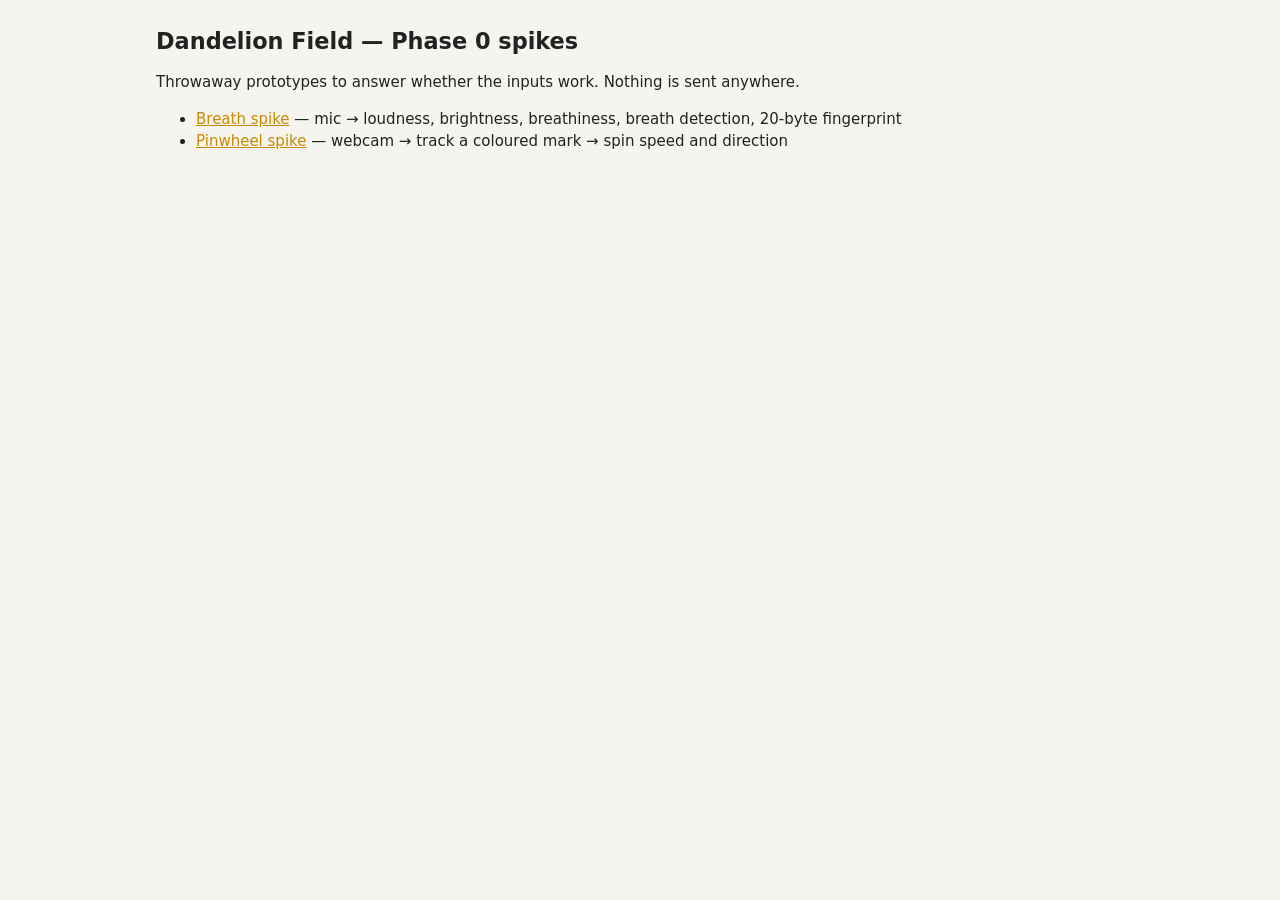
==== spikes/index.html @ 3ce6c534 "Architecture and build plans, Phase 0 breath and pinwheel spikes, Pages deploy Co-Authored-By: Claud" ====
<!doctype html>
<html lang="en">
<head>
<meta charset="utf-8">
<meta name="viewport" content="width=device-width, initial-scale=1">
<title>Dandelion Field spikes</title>
<link rel="stylesheet" href="spike.css">
</head>
<body>
<main>
  <h1>Dandelion Field — Phase 0 spikes</h1>
  <p>Throwaway prototypes to answer whether the inputs work. Nothing is sent anywhere.</p>
  <ul>
    <li><a href="breath.html">Breath spike</a> — mic → loudness, brightness, breathiness, breath detection, 20-byte fingerprint</li>
    <li><a href="pinwheel.html">Pinwheel spike</a> — webcam → track a coloured mark → spin speed and direction</li>
  </ul>
</main>
</body>
</html>
---- spikes/spike.css ----
:root { color-scheme: light dark; --bg: #f6f4ee; --fg: #222; --muted: #777; --accent: #c98a00; --panel: #fff; --line: #ddd; }
@media (prefers-color-scheme: dark) { :root { --bg: #16171a; --fg: #e8e6e1; --muted: #999; --accent: #f2b632; --panel: #202226; --line: #333; } }
* { box-sizing: border-box; }
body { margin: 0; background: var(--bg); color: var(--fg); font: 15px/1.45 system-ui, sans-serif; }
main { max-width: 1000px; margin: 0 auto; padding: 16px; }
h1 { font-size: 1.4rem; margin: 0.4em 0; }
h2 { font-size: 1rem; margin: 1.2em 0 0.4em; color: var(--muted); text-transform: uppercase; letter-spacing: 0.05em; }
a { color: var(--accent); }
button { font: inherit; padding: 8px 14px; border-radius: 6px; border: 1px solid var(--line); background: var(--panel); color: var(--fg); cursor: pointer; }
button.primary { background: var(--accent); color: #000; border-color: var(--accent); }
canvas, video { display: block; max-width: 100%; background: var(--panel); border: 1px solid var(--line); border-radius: 6px; }
.row { display: flex; flex-wrap: wrap; gap: 12px; align-items: center; margin: 8px 0; }
.stats { display: grid; grid-template-columns: repeat(auto-fill, minmax(150px, 1fr)); gap: 8px; }
.stat { background: var(--panel); border: 1px solid var(--line); border-radius: 6px; padding: 8px; }
.stat b { display: block; font-size: 1.3rem; font-variant-numeric: tabular-nums; }
.stat span { color: var(--muted); font-size: 0.8rem; }
label { display: flex; gap: 6px; align-items: center; font-size: 0.9rem; }
input[type=range] { width: 140px; }
table { border-collapse: collapse; width: 100%; font-size: 0.85rem; font-variant-numeric: tabular-nums; }
td, th { border-bottom: 1px solid var(--line); padding: 4px 6px; text-align: left; }
code { font-size: 0.8rem; word-break: break-all; }
.muted { color: var(--muted); }
.ok { color: #3a9d4a; } .bad { color: #d0463b; }
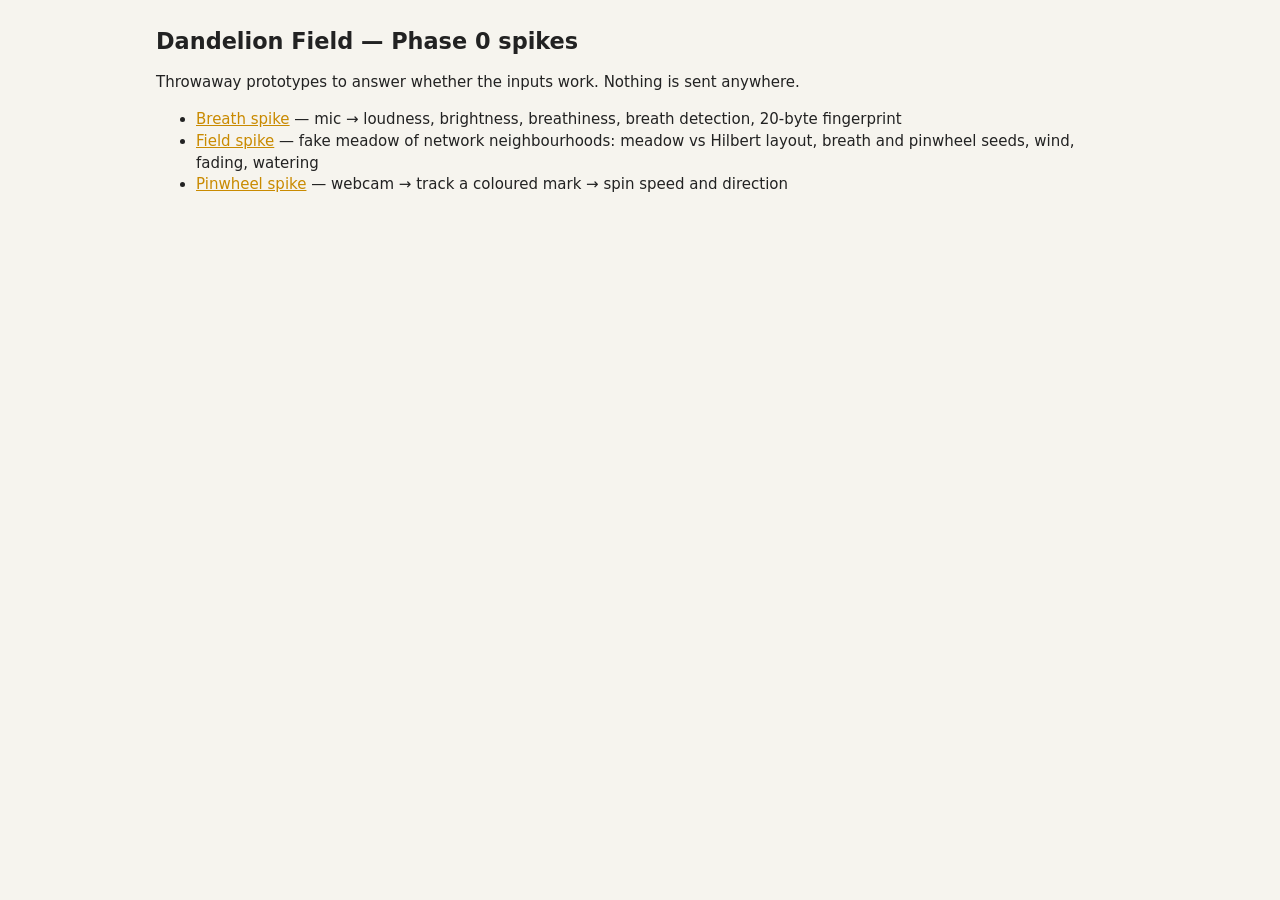
==== commit 9ff6eb82: "Add field spike: meadow vs Hilbert layout with seed visuals, wind, fading and watering Co-Authored-B" ====
--- a/spikes/index.html
+++ b/spikes/index.html
@@ -12,6 +12,7 @@
   <p>Throwaway prototypes to answer whether the inputs work. Nothing is sent anywhere.</p>
   <ul>
     <li><a href="breath.html">Breath spike</a> — mic → loudness, brightness, breathiness, breath detection, 20-byte fingerprint</li>
+    <li><a href="field.html">Field spike</a> — fake meadow of network neighbourhoods: meadow vs Hilbert layout, breath and pinwheel seeds, wind, fading, watering</li>
     <li><a href="pinwheel.html">Pinwheel spike</a> — webcam → track a coloured mark → spin speed and direction</li>
   </ul>
 </main>
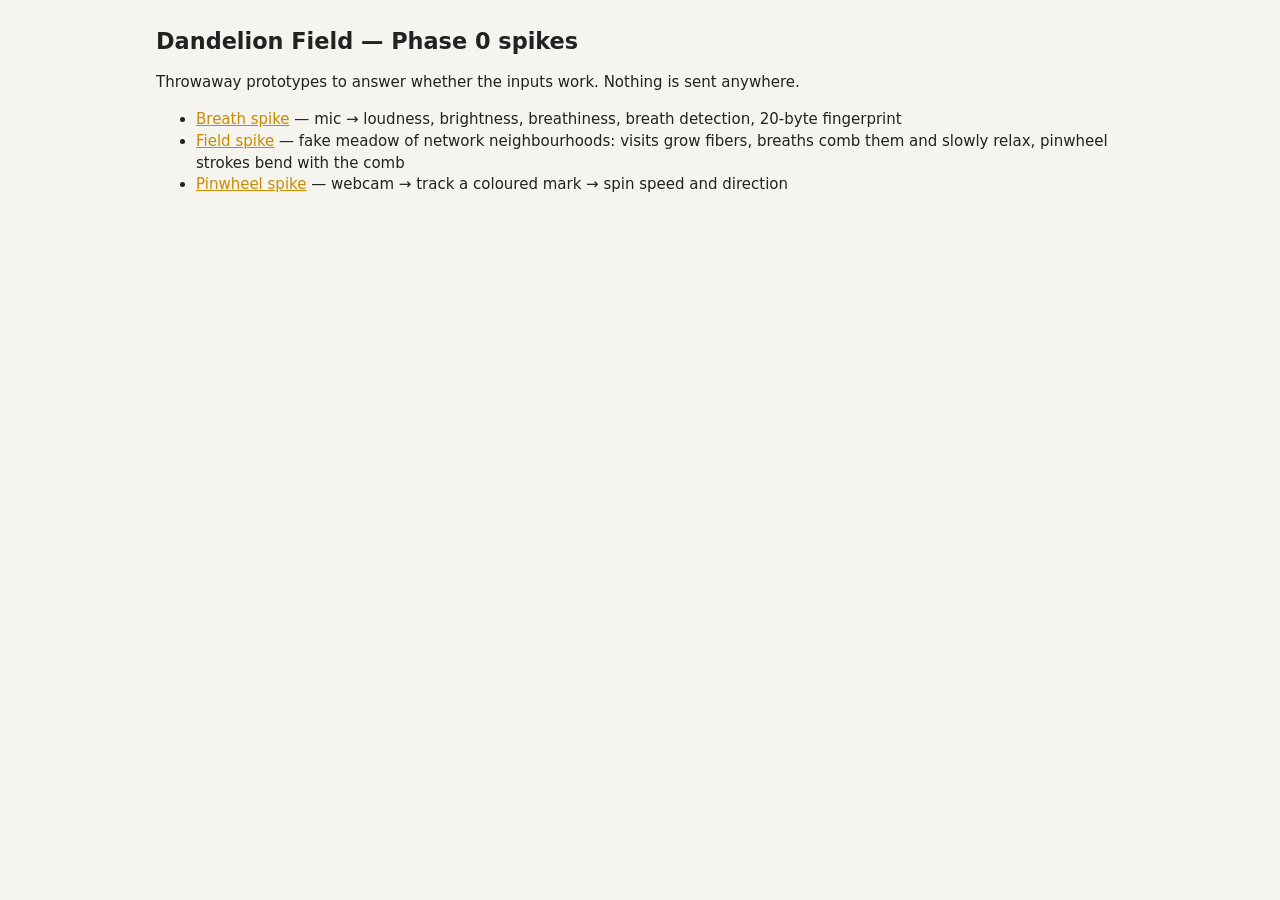
==== commit 7d3cdb31: "Change concept: visits grow fibers, breaths comb them; rebuild field spike and update plans Co-Autho" ====
--- a/spikes/index.html
+++ b/spikes/index.html
@@ -12,7 +12,7 @@
   <p>Throwaway prototypes to answer whether the inputs work. Nothing is sent anywhere.</p>
   <ul>
     <li><a href="breath.html">Breath spike</a> — mic → loudness, brightness, breathiness, breath detection, 20-byte fingerprint</li>
-    <li><a href="field.html">Field spike</a> — fake meadow of network neighbourhoods: meadow vs Hilbert layout, breath and pinwheel seeds, wind, fading, watering</li>
+    <li><a href="field.html">Field spike</a> — fake meadow of network neighbourhoods: visits grow fibers, breaths comb them and slowly relax, pinwheel strokes bend with the comb</li>
     <li><a href="pinwheel.html">Pinwheel spike</a> — webcam → track a coloured mark → spin speed and direction</li>
   </ul>
 </main>
